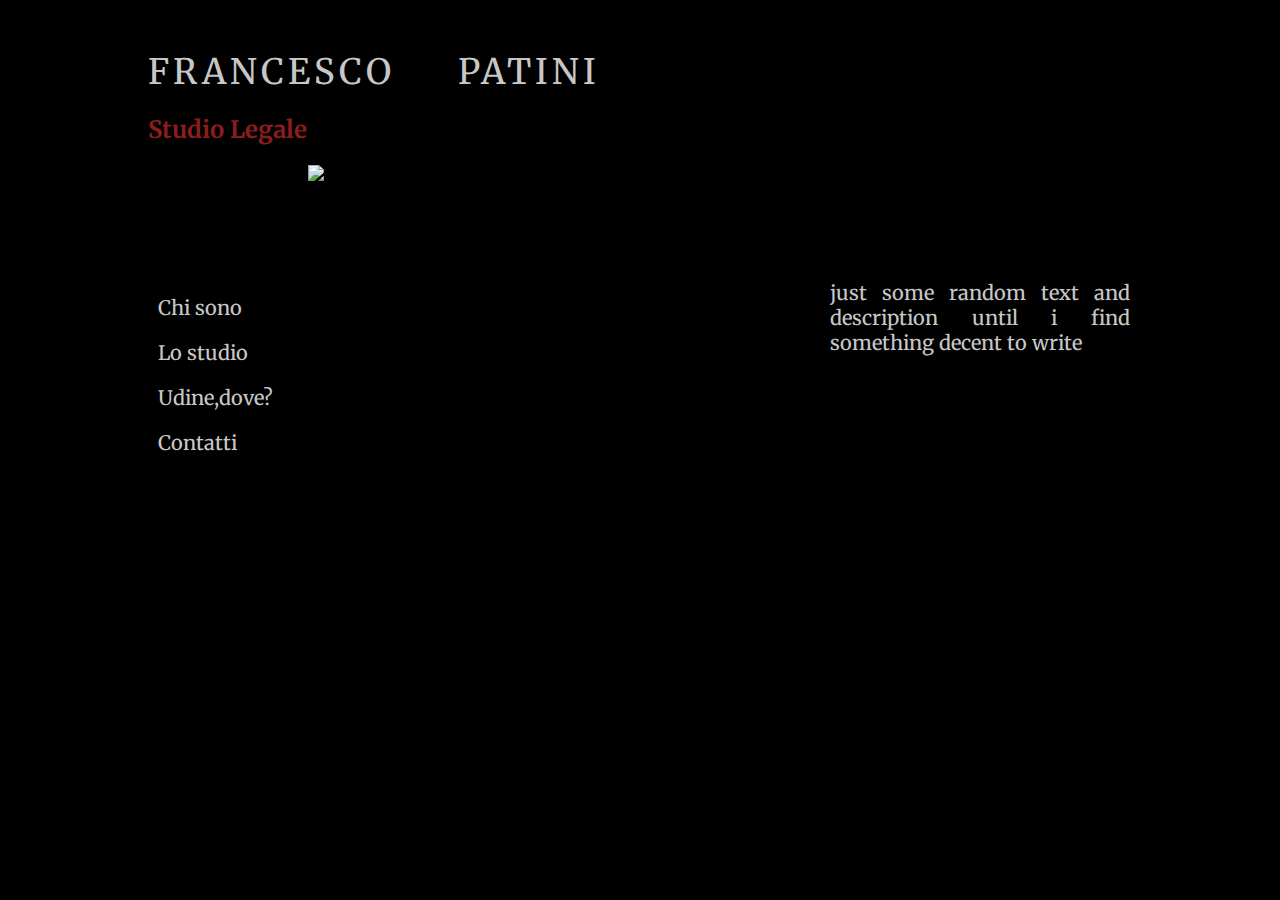
==== Francesco Patini/index.html @ 57667365 "Add files via upload" ====
<!DOCTYPE html>
<html>

<head>
    <meta charset="utf-8" />
    <title>Francesco Patini</title>
    <link rel="stylesheet" href="./static/css/francesco patini.css">
    <meta name="description" content="Francesco Patini è un avvocato di Udine">
    <meta name="viewport" content="width=device-width, initial-scale=1" />
    <meta http-equiv="X-UA-Compatible" content="ie=edge" />
    <link rel="preconnect" href="https://fonts.googleapis.com">
<link rel="preconnect" href="https://fonts.gstatic.com" crossorigin>
<link href="https://fonts.googleapis.com/css2?family=Merriweather:wght@300&display=swap" rel="stylesheet"> 
    

</head>


<header>

    <div class="container head">
        <a href="./index.html" class="logo"> francesco &emsp; patini </a>
    </div>
    <nav class="menu-bt clickable">
        <div class="line"> </div>
        <div class="line"> </div>
        <div class="line"> </div>
    </nav>
    <h2>
        Studio Legale
    </h2>


</header>

<body>
    <div class="menu">
        <ul>
            <li><a href="chi sono/chi-sono.html"> Chi sono </a></li>
            <li><a href="lo studio/lo-studio.html"> Lo studio </a>
            </li>
            <li><a href="udine dove/udine-dove.html"> Udine,dove? </a></li>
            <li><a href="contatti/contatti.html"> Contatti </a></li>
        </ul>

    </div>
    <!-- <div class="menu moblile">
        <ul>
            <li><a href="https://francescopatini.it/chisiamo.it"> Chi siamo </a></li>
            <li><a href="https://francescopatini.it/lostudio.it"> Lo studio </a>
            </li>
            <li><a href="https://francescopatini.it/dove.it"> Udine,dove? </a></li>
            <li><a href="https://francescopatini.it/contatti.it"> Contatti </a></li>
        </ul>

    </div> -->
</body>

<div class="container image">
    <img alt="Francesco Patini" src="./static/assets/primopiano-.png">
</div>

<div class="description">
    <p>
        just some random text and description until i find something decent to write
    </p>
</div>

</html>
<script>
    // Select dom items
    const menuBt =
        document.querySelector(".menu-bt");

    const menu =
        document.querySelector(".menu.mobile");



    const ul =
        document.querySelector("ul");

    const li =
        document.querySelectorAll("li");

    // Set the initial state of the menu
    let showMenu = false;

    menuBt.addEventListener("click", toggleMenu);

    function toggleMenu() {
        if (!showMenu) {
            menuBt.classList.add("close");
            menu.classList.add("show");
            ul.classList.add("show");
            li.forEach((item) =>
                item.classList.add("show"));

            // Reset the menu state
            showMenu = true;
        } else {
            menuBt.classList.remove("close");
            menu.classList.remove("show");
            ul.classList.remove("show");
            li.forEach((item) =>
                item.classList.remove("show"));

            // Reset the menu state
            showMenu = false;
        }
    }
</script>
---- Francesco Patini/static/css/francesco patini.css ----
html {
    background-color: black;
    width: 940px;
    font-family: 'Merriweather', serif;
    
}

header {
    margin-top: 50px;
    margin-left: 140px;
    box-sizing: border-box;
}

.container.head {
    width: 600px;
    box-sizing: border-box;
}

.menu-bt {
    position: absolute;
    z-index: 10;
    display: none;
    top: 16px;
    right: 15px;
    width: 34px;
    height: 39px;
    transition: all 0.5s ease-out;
}

.clickable {
    cursor: pointer;
}

.menu-bt.close {
    transform: rotate(180deg);
}

.line {
    --bg-opacity: 1;
    background-color: #fff;
    background-color: rgba(255, 255, 255, var(--bg-opacity));
    height: 2px;
    margin-bottom: 10px;
    border-radius: 1px;
    transition: all 0.5s ease-out;
}

.menu-bt.close .line:nth-child(1) {
    transform: rotate(45deg) translate(9px, 7px);
}

.menu-bt.close .line:nth-child(2) {
    opacity: 0;
}

.menu-bt.close .line:nth-child(3) {
    transform: rotate(-45deg) translate(9px, -7px);
}

a {
    text-decoration: none;
    color: rgba(256, 256, 256, 0.8);
}

.logo {
    font-size: 35px;
    text-decoration: none;
    text-transform: uppercase;
    letter-spacing: 4px;
    z-index: 2;
}

h2 {
    color: #8B1D1D;
    z-index: 2;
}

.menu {
    font-size: 20px;
    width: 200px;
    margin: 100px 0px 0px 100px;
    box-sizing: border-box;
    z-index: 3;
    display: inline-block;
    position: relative;
}

.menu.mobile {
    visibility: hidden;
}

/**.menu.mobile:nth-child(1) {
    transition-delay: 0.1s;
}

.menu.mobile:nth-child(2) {
    transition-delay: 0.2s;
}

.menu.mobile:nth-child(3) {
    transition-delay: 0.3s;
}

.menu.mobile::nth-child(4) {
    transition-delay: 0.4s;
}**/

li {
    padding: 10px;
    z-index: 5;
}

li:hover {
    transform: scale(1.5, 1.5);
    color:#8B1D1D;
}

.container.image {
    width: 940px;
    display: inline-block;
    position: absolute;
    z-index: 1;
    align-items: center;
    
}

img {
    width:70%;
    z-index:1;
    top:-50px;
    
}

.description {
    width: 300px;
    box-sizing: border-box;
    z-index: 3;
    position: absolute;
    top: 160px;
    right: 150px;
    margin: 100px 0px 0px 100px;
}

p {
    font-size: 20px;
    text-align: justify;
    color: rgba(256, 256, 256, 0.8);
}

    .flex-container {
        display: flex;
        flex:100%;
        margin-top: 50px;
        margin-left: 140px;
    }

    .flex1 {
        flex: 50%;
    }

    #flexbox2{
        margin-top:100px;
    }

    
    .menu-contatti {
        font-size: 15px;
    width: 150px;
    margin: 0px 0px 0px 0px;
    box-sizing: border-box;
    z-index: 3;
    display: inline-block;
    position: relative;
}

form{
    color:#8B1D1D;
}

.content-form {
    background-color: lightgray;
    padding:10px;
    
}    

#p-form {
    color:black;
}

input[type=text] , input[type=email] , textarea {
    border: none;
    border-bottom: 2px solid black;
    background-color: lightgray;
    color:#8B1D1D;
    width: 100%;
    resize: none;
    
    
}

input[type=submit] {
    cursor:pointer;
    background-color: black;
    color:rgba(256, 256, 256, 0.8);
    border: none;
    padding:10px;
    border-radius: 5px;
    width: 50%;
    
    
}


@media only screen and (max-width: 980px) {
    .menu {
        display: none;
    }
    .logo {
        align-items: center;
        width: auto;
        font-size: 20px;
    }
    img {
        max-width: 100%;
        vertical-align: middle;
        
    }
    .container {
        width: auto;
        margin: 15px;
        position:relative;
    }
    html {
        width: auto;
    }
    .menu-bt {
        display: inline-block !important;
    }

    body {
        width: auto;
        margin:0;
    }

    header {
        margin: auto;
    }

    .description {
        
        margin: 15px ;
        position:relative;
        top:0;
        right:0;
        left:0;
        width:auto;

    }

    h2{
        margin: 15px;
    }

    .container.image {
        position:relative;
    }

    .flex-container {
        flex-direction: column;
    }

    .flexbox {
        margin: 15px ;
    }
}
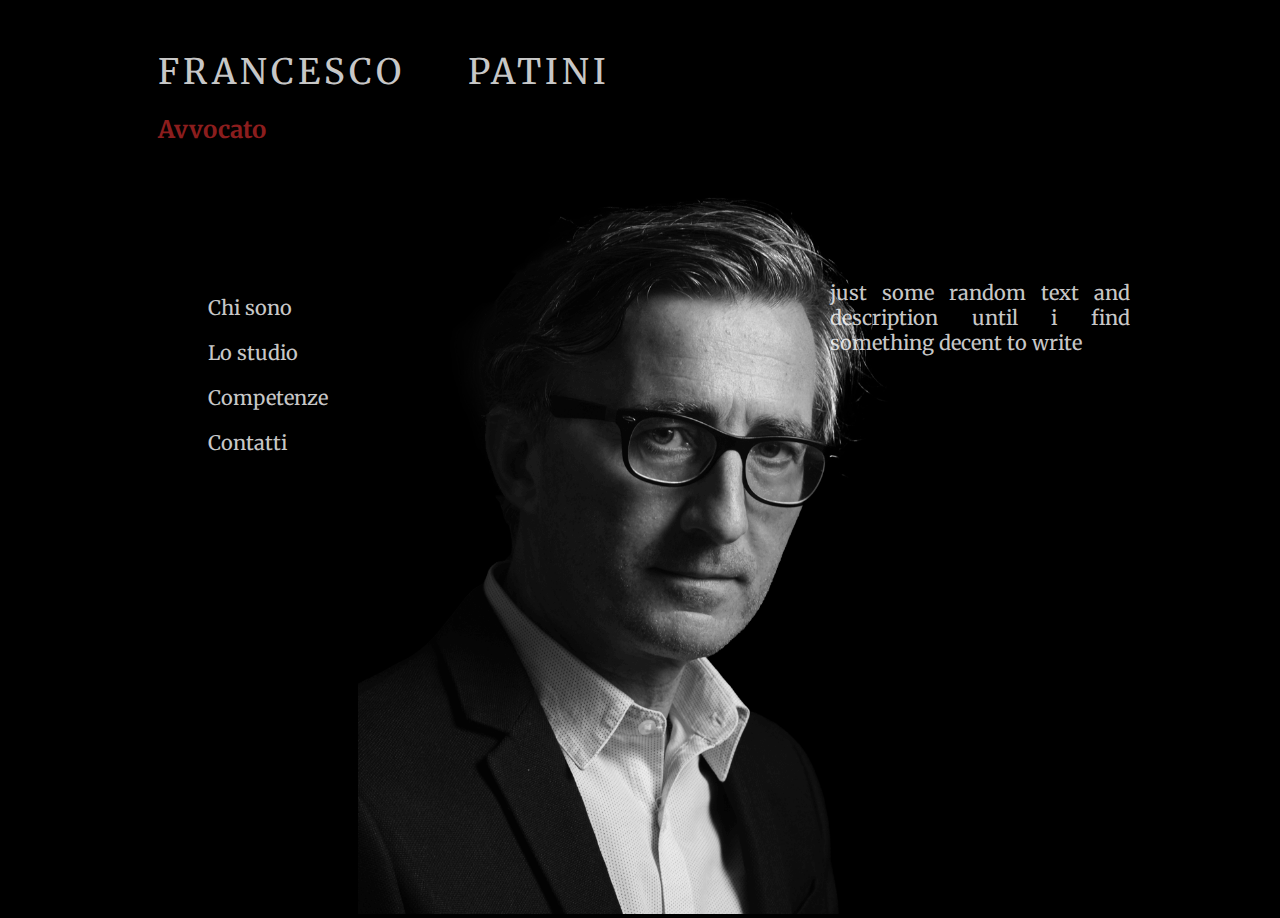
==== commit 0463e333: "Add files via upload" ====
--- a/Francesco Patini/index.html
+++ b/Francesco Patini/index.html
@@ -9,9 +9,9 @@
     <meta name="viewport" content="width=device-width, initial-scale=1" />
     <meta http-equiv="X-UA-Compatible" content="ie=edge" />
     <link rel="preconnect" href="https://fonts.googleapis.com">
-<link rel="preconnect" href="https://fonts.gstatic.com" crossorigin>
-<link href="https://fonts.googleapis.com/css2?family=Merriweather:wght@300&display=swap" rel="stylesheet"> 
-    
+    <link rel="preconnect" href="https://fonts.gstatic.com" crossorigin>
+    <link href="https://fonts.googleapis.com/css2?family=Merriweather:wght@300&display=swap" rel="stylesheet">
+
 
 </head>
 
@@ -27,7 +27,7 @@
         <div class="line"> </div>
     </nav>
     <h2>
-        Studio Legale
+        Avvocato
     </h2>
 
 
@@ -39,25 +39,16 @@
             <li><a href="chi sono/chi-sono.html"> Chi sono </a></li>
             <li><a href="lo studio/lo-studio.html"> Lo studio </a>
             </li>
-            <li><a href="udine dove/udine-dove.html"> Udine,dove? </a></li>
+            <li><a href="competenze/competenze.html"> Competenze </a></li>
             <li><a href="contatti/contatti.html"> Contatti </a></li>
         </ul>
 
     </div>
-    <!-- <div class="menu moblile">
-        <ul>
-            <li><a href="https://francescopatini.it/chisiamo.it"> Chi siamo </a></li>
-            <li><a href="https://francescopatini.it/lostudio.it"> Lo studio </a>
-            </li>
-            <li><a href="https://francescopatini.it/dove.it"> Udine,dove? </a></li>
-            <li><a href="https://francescopatini.it/contatti.it"> Contatti </a></li>
-        </ul>
 
-    </div> -->
 </body>
 
 <div class="container image">
-    <img alt="Francesco Patini" src="./static/assets/primopiano-.png">
+    <img class="main-img" alt="Francesco Patini" src="./static/assets/primopiano-.png">
 </div>
 
 <div class="description">
@@ -65,17 +56,12 @@
         just some random text and description until i find something decent to write
     </p>
 </div>
-
-</html>
 <script>
     // Select dom items
-    const menuBt =
-        document.querySelector(".menu-bt");
+    const menuBt = document.querySelector(".menu-bt");
 
     const menu =
-        document.querySelector(".menu.mobile");
-
-
+        document.querySelector(".menu");
 
     const ul =
         document.querySelector("ul");
@@ -109,4 +95,6 @@
             showMenu = false;
         }
     }
-</script>+</script>
+
+</html>--- a/Francesco Patini/static/css/francesco patini.css
+++ b/Francesco Patini/static/css/francesco patini.css
@@ -1,13 +1,12 @@
 html {
     background-color: black;
-    width: 940px;
+    width: 980px;
     font-family: 'Merriweather', serif;
-    
+    margin: 0 auto;
 }
 
 header {
     margin-top: 50px;
-    margin-left: 140px;
     box-sizing: border-box;
 }
 
@@ -27,6 +26,12 @@
     transition: all 0.5s ease-out;
 }
 
+.web {
+    display: inline-block !important;
+    top: 50px;
+    right: 100px;
+}
+
 .clickable {
     cursor: pointer;
 }
@@ -42,7 +47,7 @@
     height: 2px;
     margin-bottom: 10px;
     border-radius: 1px;
-    transition: all 0.5s ease-out;
+    transition: transform 0.5s ease-out;
 }
 
 .menu-bt.close .line:nth-child(1) {
@@ -56,6 +61,30 @@
 .menu-bt.close .line:nth-child(3) {
     transform: rotate(-45deg) translate(9px, -7px);
 }
+
+li {
+    transition: opacity 0.5s ease-out;
+}
+
+
+/**animation fade in forwards **/
+
+
+/**li:nth-child(1) {
+    transition-delay: 0.1s;
+}
+
+li:nth-child(2) {
+    transition-delay: 0.2s;
+}
+
+li:nth-child(3) {
+    transition-delay: 0.3s;
+}
+
+li:nth-child(4) {
+    transition-delay: 0.4s;
+}**/
 
 a {
     text-decoration: none;
@@ -78,32 +107,20 @@
 .menu {
     font-size: 20px;
     width: 200px;
-    margin: 100px 0px 0px 100px;
-    box-sizing: border-box;
-    z-index: 3;
+    margin: 100px 0px 0px 0px;
+    box-sizing: border-box;
+    z-index: 4;
     display: inline-block;
     position: relative;
 }
 
-.menu.mobile {
-    visibility: hidden;
-}
-
-/**.menu.mobile:nth-child(1) {
-    transition-delay: 0.1s;
-}
-
-.menu.mobile:nth-child(2) {
-    transition-delay: 0.2s;
-}
-
-.menu.mobile:nth-child(3) {
-    transition-delay: 0.3s;
-}
-
-.menu.mobile::nth-child(4) {
-    transition-delay: 0.4s;
-}**/
+.menu.nascosto {
+    display: none;
+}
+
+.hidden {
+    display: none;
+}
 
 li {
     padding: 10px;
@@ -112,7 +129,7 @@
 
 li:hover {
     transform: scale(1.5, 1.5);
-    color:#8B1D1D;
+    color: #8B1D1D;
 }
 
 .container.image {
@@ -121,14 +138,23 @@
     position: absolute;
     z-index: 1;
     align-items: center;
-    
-}
-
-img {
-    width:70%;
-    z-index:1;
-    top:-50px;
-    
+}
+
+.main-img {
+    width: 70%;
+    z-index: 1;
+    top: -50px;
+}
+
+.chi-sono-img {
+    width: 70%;
+}
+
+.competenze-img {
+    width: 70%;
+    margin-top: 20px;
+    margin-left: auto;
+    margin-right: auto;
 }
 
 .description {
@@ -147,24 +173,31 @@
     color: rgba(256, 256, 256, 0.8);
 }
 
-    .flex-container {
-        display: flex;
-        flex:100%;
-        margin-top: 50px;
-        margin-left: 140px;
-    }
-
-    .flex1 {
-        flex: 50%;
-    }
-
-    #flexbox2{
-        margin-top:100px;
-    }
-
-    
-    .menu-contatti {
-        font-size: 15px;
+.flex-container {
+    display: flex;
+    flex: 100%;
+    margin-top: 50px;
+    align-items: center;
+    justify-content: center;
+}
+
+.flex-container-contatti {
+    display: flex;
+    flex: 100%;
+    margin-top: 50px;
+}
+
+.flex1 {
+    flex: 50%;
+}
+
+#flexbox1,
+#flexbox2 {
+    padding: 15px;
+}
+
+.menu-contatti {
+    font-size: 18px;
     width: 150px;
     margin: 0px 0px 0px 0px;
     box-sizing: border-box;
@@ -173,47 +206,84 @@
     position: relative;
 }
 
-form{
-    color:#8B1D1D;
+form {
+    color: #8B1D1D;
 }
 
 .content-form {
-    background-color: lightgray;
-    padding:10px;
-    
-}    
+    background-color: black;
+}
 
 #p-form {
-    color:black;
-}
-
-input[type=text] , input[type=email] , textarea {
-    border: none;
-    border-bottom: 2px solid black;
-    background-color: lightgray;
-    color:#8B1D1D;
+    color: rgba(256, 256, 256, 0.8);
+}
+
+input[type=text],
+input[type=email],
+textarea {
+    border: 1px solid rgba(256, 256, 256, 0.8);
+    border-radius: 5px;
+    background-color: black;
+    color: rgba(256, 256, 256, 0.8);
     width: 100%;
     resize: none;
-    
-    
 }
 
 input[type=submit] {
-    cursor:pointer;
-    background-color: black;
-    color:rgba(256, 256, 256, 0.8);
-    border: none;
-    padding:10px;
+    cursor: pointer;
+    background-color: black;
+    color: rgba(256, 256, 256, 0.8);
+    border: 1px solid rgba(256, 256, 256, 0.8);
+    padding: 10px;
     border-radius: 5px;
     width: 50%;
-    
-    
-}
-
+}
+
+.error {
+    display: none;
+}
+
+.display {
+    display: block;
+    color: #8B1D1D;
+    background-color: black;
+}
+
+.footer-text {
+    color: rgba(256, 256, 256, 0.8);
+    margin-top: 20px;
+    margin-left: auto;
+    margin-right: auto;
+    text-align: center;
+}
+
+.footer {
+    display: inline-block;
+    padding-right: 5px;
+    padding-left: 5px;
+}
+
+iframe {
+    margin-top: 30px;
+}
+
+.show {
+    display: block;
+}
 
 @media only screen and (max-width: 980px) {
     .menu {
         display: none;
+        position: fixed;
+        width: 100%;
+        height: 100%;
+        top: 0;
+        left: 0;
+        right: 0;
+        bottom: 0;
+        background-color: black;
+        padding-top: 50px;
+        font-size: 20px;
     }
     .logo {
         align-items: center;
@@ -223,12 +293,11 @@
     img {
         max-width: 100%;
         vertical-align: middle;
-        
     }
     .container {
         width: auto;
         margin: 15px;
-        position:relative;
+        position: relative;
     }
     html {
         width: auto;
@@ -236,40 +305,83 @@
     .menu-bt {
         display: inline-block !important;
     }
-
+    .web {
+        top: 16px;
+        right: 15px;
+        width: 34px;
+        height: 39px;
+    }
+    .main-img {
+        width: 30%;
+    }
     body {
         width: auto;
-        margin:0;
-    }
-
+        margin: 0;
+    }
     header {
         margin: auto;
     }
-
     .description {
-        
-        margin: 15px ;
-        position:relative;
-        top:0;
-        right:0;
-        left:0;
-        width:auto;
-
-    }
-
-    h2{
         margin: 15px;
-    }
-
+        position: relative;
+        top: 0;
+        right: 0;
+        left: 0;
+        width: auto;
+    }
+    h2 {
+        margin: 15px;
+    }
     .container.image {
-        position:relative;
-    }
-
+        position: relative;
+    }
     .flex-container {
         flex-direction: column;
-    }
-
+        margin-top: 0px;
+    }
     .flexbox {
-        margin: 15px ;
+        margin: 15px;
+    }
+    .footer-text {
+        margin: auto;
+        text-align: center;
+    }
+    .flex1,
+    .menu-contatti {
+        display: none;
+        position: fixed;
+        width: 100%;
+        height: 100%;
+        top: 0;
+        left: 0;
+        right: 0;
+        bottom: 0;
+        margin: 100px 0px 0px 0px;
+        background-color: black;
+        padding-top: 50px;
+        font-size: 20px;
+    }
+    .competenze-img {
+        width: 350px;
+        height: 400px;
+    }
+    .content-form {
+        padding: 15px;
+    }
+    iframe {
+        width: auto;
+    }
+    li:hover {
+        transform: none;
+        color: #8B1D1D;
+    }
+    li {
+        opacity: 0;
+    }
+    .show {
+        display: block;
+    }
+    li.show {
+        opacity: 1;
     }
 }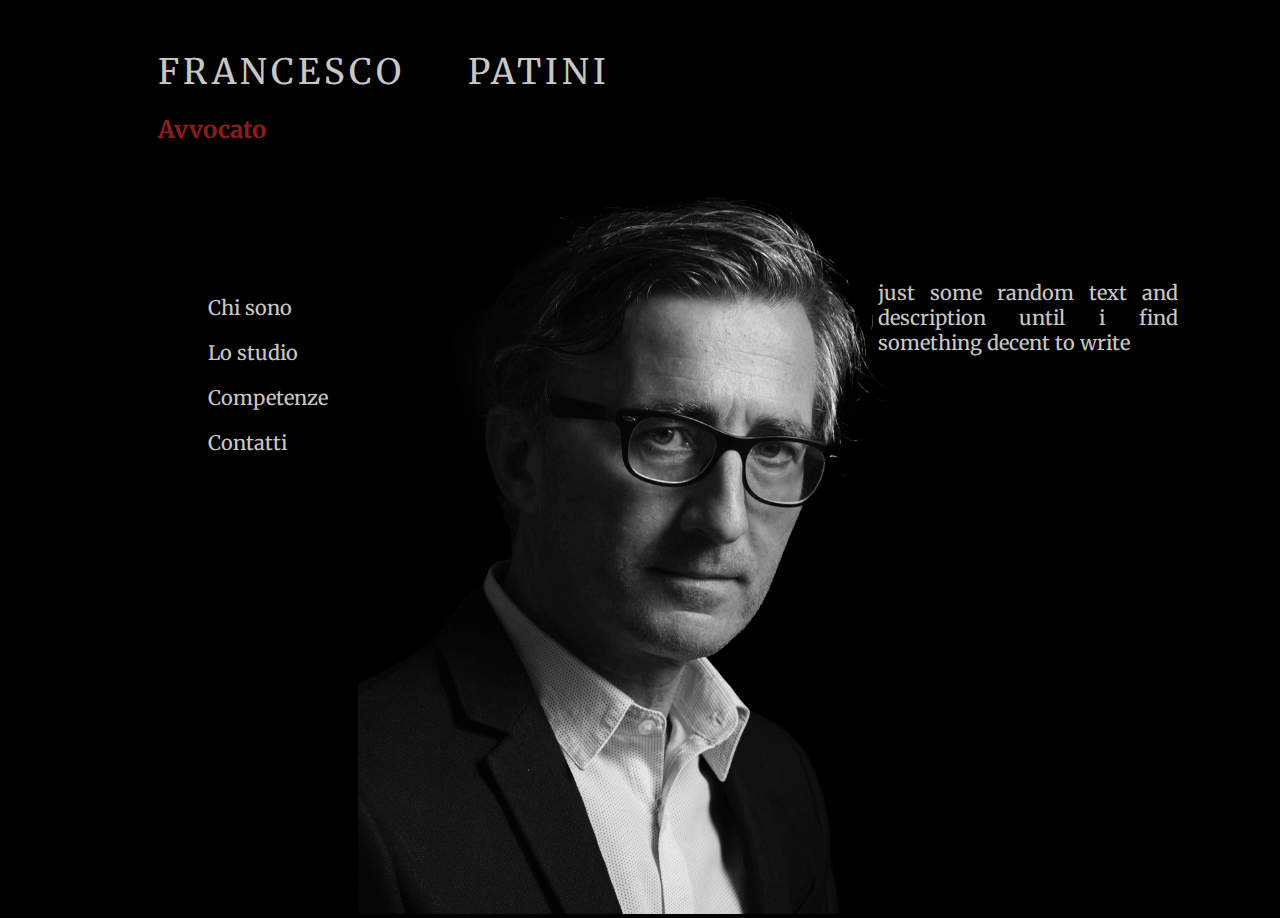
==== commit 59ee8420: "Add files via upload" ====
--- a/Francesco Patini/index.html
+++ b/Francesco Patini/index.html
@@ -14,7 +14,41 @@
 
 
 </head>
+<!-- <div class="loaderspinner" id="loaderspinner"> 
+    <div class="loader">
+        <div class="spinner">
+            <div class="loader-container">
+                <div class="hex0"></div>
+                <div class="hex120"></div>
+                <div class="hex240"></div>
 
+                <div class="spinner">
+                    <div class="loader-container">
+                        <div class="hex0"></div>
+                        <div class="hex120"></div>
+                        <div class="hex240"></div>
+
+                        <div class="spinner">
+                            <div class="loader-container">
+                                <div class="hex0"></div>
+                                <div class="hex120"></div>
+                                <div class="hex240"></div>
+
+                                <div class="spinner">
+                                    <div class="loader-container">
+                                        <div class="hex0"></div>
+                                        <div class="hex120"></div>
+                                        <div class="hex240"></div>
+                                    </div>
+                                </div>
+                            </div>
+                        </div>
+                    </div>
+                </div>
+            </div>
+        </div>
+    </div>
+</div>-->
 
 <header>
 
@@ -33,7 +67,9 @@
 
 </header>
 
-<body>
+<body onload="showLoader()">
+
+
     <div class="menu">
         <ul>
             <li><a href="chi sono/chi-sono.html"> Chi sono </a></li>
@@ -56,6 +92,7 @@
         just some random text and description until i find something decent to write
     </p>
 </div>
+
 <script>
     // Select dom items
     const menuBt = document.querySelector(".menu-bt");
--- a/Francesco Patini/static/css/francesco patini.css
+++ b/Francesco Patini/static/css/francesco patini.css
@@ -9,6 +9,186 @@
     margin-top: 50px;
     box-sizing: border-box;
 }
+
+
+/* CONFIRMATION MODAL*/
+
+.close {
+    position: absolute;
+    right: 10vw;
+    margin-top: -3vh;
+    font-size: 35px;
+    font-weight: bold;
+    color: #f1f1f1;
+}
+
+.modal-container {
+    padding: 20px;
+    text-align: center;
+}
+
+.modal {
+    display: none;
+    position: fixed;
+    z-index: 6;
+    left: 0;
+    top: 0;
+    width: 100%;
+    height: 100%;
+    background-color: #474e5d;
+    padding-top: 50px;
+}
+
+.modal.show {
+    display: block;
+}
+
+.modal-content {
+    background-color: #020202;
+    margin: 5% auto 15% auto;
+    border: 1 px solid #888;
+    width: 80%;
+}
+
+.modal-content.show {
+    display: block;
+}
+
+.ok-button {
+    display: block;
+    font-size: 15px;
+    font-weight: bold;
+    background-color: #bbbbbb;
+    border-radius: 4px;
+    border: 1px black solid;
+    width: 100px;
+    height: 20px;
+    text-align: center;
+    margin: 0 auto;
+    cursor: pointer;
+}
+
+.close {
+    cursor: pointer;
+}
+
+
+/* LOADER SPINNER*/
+
+.loaderspinner {
+    z-index: 98;
+    background-color: black;
+    position: absolute;
+    display: none;
+    width: 100vw;
+    height: 95vh;
+}
+
+.loader {
+    box-sizing: border-box;
+    width: 100px;
+    height: 100px;
+    position: absolute;
+    margin-left: 400px;
+    margin-top: 200px;
+    z-index: 99;
+}
+
+.loader-container {
+    position: absolute;
+    width: 100%;
+    height: 100%;
+    left: 0;
+    top: 0;
+    z-index: 99;
+}
+
+.spinner {
+    position: absolute;
+    width: 100%;
+    height: 100%;
+    left: 0;
+    top: 0;
+    z-index: 99;
+    animation: rotate0 6s infinite linear, resize 6s infinite linear;
+}
+
+.hex0,
+.hex120,
+.hex240 {
+    position: absolute;
+    box-sizing: border-box;
+    width: 100%;
+    height: 55%;
+    left: 0;
+    top: 20%;
+    border-left: 2px solid #8B1D1D;
+    border-right: 2px solid #8B1D1D;
+}
+
+.hex0 {
+    animation: rotate0 infinite 6s linear;
+}
+
+.hex120 {
+    transform: rotate(120deg);
+    animation: rotate120 6s infinite linear;
+}
+
+.hex240 {
+    transform: rotate(240deg);
+    animation: rotate240 6s infinite linear;
+}
+
+@keyframes rotate0 {
+    0% {
+        transform: rotate(0deg);
+    }
+    100% {
+        transform: rotate(360deg);
+    }
+}
+
+@keyframes rotate120 {
+    0% {
+        transform: rotate(120deg);
+    }
+    100% {
+        transform: rotate(480deg);
+    }
+}
+
+@keyframes rotate240 {
+    0% {
+        transform: rotate(240deg);
+    }
+    100% {
+        transform: rotate(600deg);
+    }
+}
+
+@keyframes resize {
+    0%,
+    33.33%,
+    66.66%,
+    100% {
+        width: 100%;
+        height: 100%;
+        left: 0%;
+        top: 0%;
+    }
+    16.66%,
+    49.99%,
+    83.333% {
+        width: 70%;
+        height: 70%;
+        left: 15%;
+        top: 15%;
+    }
+}
+
+
+/*END OF LOADER SPINNER*/
 
 .container.head {
     width: 600px;
@@ -63,14 +243,12 @@
 }
 
 li {
-    transition: opacity 0.5s ease-out;
-}
-
-
-/**animation fade in forwards **/
-
-
-/**li:nth-child(1) {
+    padding: 10px;
+    z-index: 5;
+    /* transition: opacity 0.5s ease-out;*/
+}
+
+li:nth-child(1) {
     transition-delay: 0.1s;
 }
 
@@ -84,7 +262,7 @@
 
 li:nth-child(4) {
     transition-delay: 0.4s;
-}**/
+}
 
 a {
     text-decoration: none;
@@ -97,6 +275,10 @@
     text-transform: uppercase;
     letter-spacing: 4px;
     z-index: 2;
+}
+
+li.show {
+    opacity: 1
 }
 
 h2 {
@@ -114,21 +296,33 @@
     position: relative;
 }
 
-.menu.nascosto {
-    display: none;
+.menu.desktop {
+    position: fixed;
+    width: 100%;
+    height: 100%;
+    top: 0;
+    left: 0;
+    right: 0;
+    bottom: 0;
+    background-color: black;
+    padding-top: 50px;
+    font-size: 20px;
+    padding-left: 100px;
+    transition: opacity .5s linear;
 }
 
 .hidden {
-    display: none;
-}
-
-li {
-    padding: 10px;
-    z-index: 5;
-}
-
-li:hover {
-    transform: scale(1.5, 1.5);
+    opacity: 0;
+    pointer-events: none;
+}
+
+.show {
+    display: block;
+    opacity: 1;
+    pointer-events: auto;
+}
+
+a:hover {
     color: #8B1D1D;
 }
 
@@ -163,7 +357,7 @@
     z-index: 3;
     position: absolute;
     top: 160px;
-    right: 150px;
+    right: 8vw;
     margin: 100px 0px 0px 100px;
 }
 
@@ -206,7 +400,7 @@
     position: relative;
 }
 
-form {
+#form {
     color: #8B1D1D;
 }
 
@@ -267,13 +461,9 @@
     margin-top: 30px;
 }
 
-.show {
-    display: block;
-}
-
 @media only screen and (max-width: 980px) {
     .menu {
-        display: none;
+        opacity: 0;
         position: fixed;
         width: 100%;
         height: 100%;
@@ -284,6 +474,7 @@
         background-color: black;
         padding-top: 50px;
         font-size: 20px;
+        padding-left: 0px !important;
     }
     .logo {
         align-items: center;
@@ -298,6 +489,9 @@
         width: auto;
         margin: 15px;
         position: relative;
+    }
+    .container.head {
+        width: auto;
     }
     html {
         width: auto;
@@ -312,7 +506,7 @@
         height: 39px;
     }
     .main-img {
-        width: 30%;
+        width: 70%;
     }
     body {
         width: auto;
@@ -334,6 +528,7 @@
     }
     .container.image {
         position: relative;
+        width: auto;
     }
     .flex-container {
         flex-direction: column;
@@ -346,9 +541,8 @@
         margin: auto;
         text-align: center;
     }
-    .flex1,
-    .menu-contatti {
-        display: none;
+    .flex1 {
+        opacity: 0;
         position: fixed;
         width: 100%;
         height: 100%;
@@ -360,6 +554,22 @@
         background-color: black;
         padding-top: 50px;
         font-size: 20px;
+        pointer-events: none;
+    }
+    .menu-contatti {
+        pointer-events: none;
+        opacity: 0;
+        position: fixed;
+        width: 100%;
+        height: 100%;
+        top: 0;
+        left: 0;
+        right: 0;
+        bottom: 0;
+        margin: 100px 0px 0px 0px;
+        background-color: black;
+        padding-top: 50px;
+        font-size: 20px;
     }
     .competenze-img {
         width: 350px;
@@ -379,9 +589,20 @@
         opacity: 0;
     }
     .show {
-        display: block;
+        opacity: 1;
+        pointer-events: auto;
     }
     li.show {
         opacity: 1;
     }
+    .loader {
+        margin-left: 40%;
+        margin-top: 20vh;
+    }
+    .modal-content {
+        margin-top: 100px;
+    }
+    #close {
+        margin-top: 120px;
+    }
 }